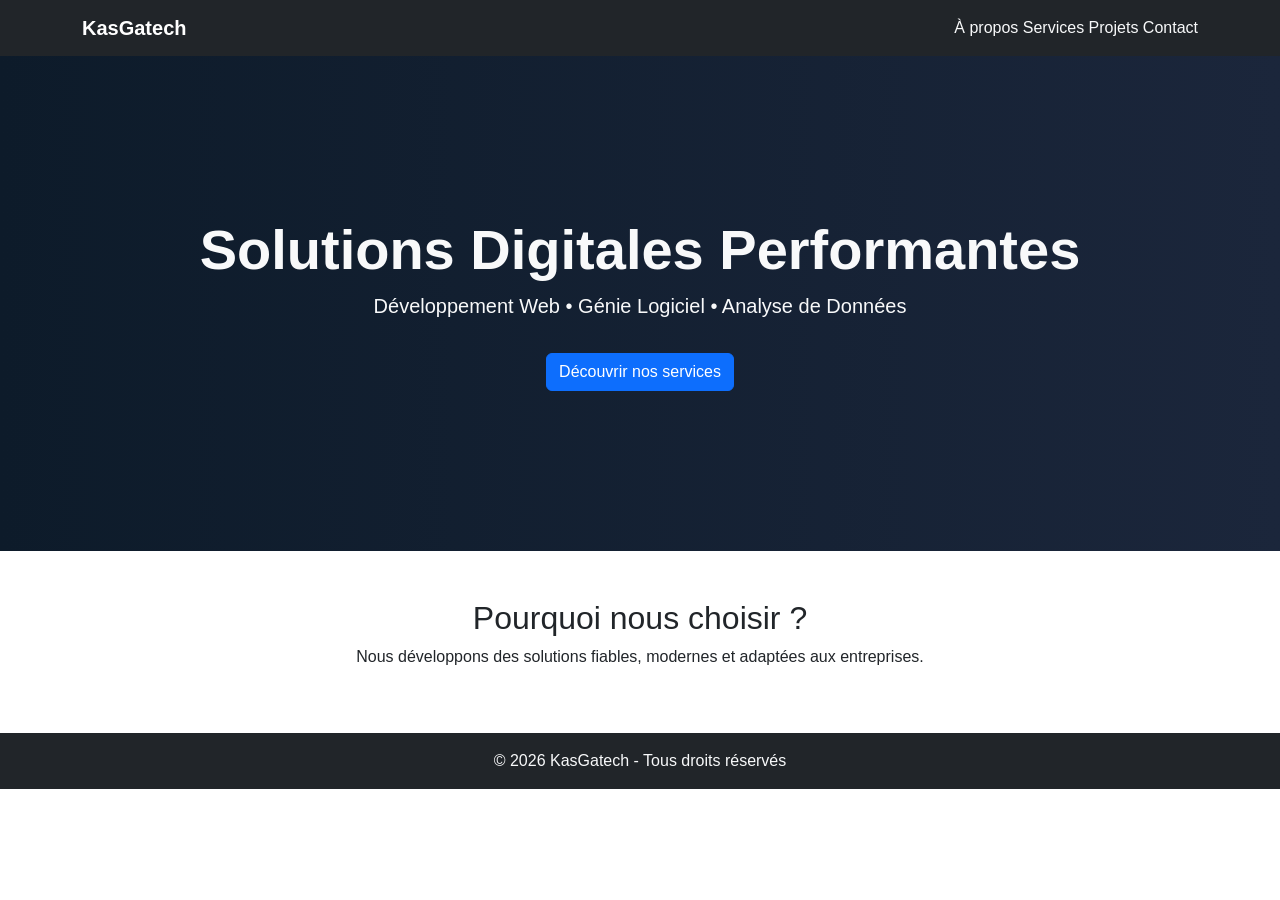
==== index.html @ 81e31eb5 "La page d'acceuil est réalisé" ====
<!DOCTYPE html>
<html lang="fr">
<head>
<meta charset="UTF-8">
<meta name="viewport" content="width=device-width, initial-scale=1.0">
<title>KasGatech | Accueil</title>

<link href="https://cdn.jsdelivr.net/npm/bootstrap@5.3.2/dist/css/bootstrap.min.css" rel="stylesheet">
<link rel="stylesheet" href="assets/css/style.css">
</head>
<body>

<!-- NAVBAR -->
<nav class="navbar navbar-expand-lg navbar-dark bg-dark">
  <div class="container">
    <a class="navbar-brand fw-bold" href="index.html">KasGatech</a>
    <div>
      <a class="nav-link d-inline text-light" href="about.html">À propos</a>
      <a class="nav-link d-inline text-light" href="services.html">Services</a>
      <a class="nav-link d-inline text-light" href="portfolio.html">Projets</a>
      <a class="nav-link d-inline text-light" href="contact.html">Contact</a>
    </div>
  </div>
</nav>

<!-- HERO -->
<section class="hero d-flex align-items-center text-center text-light">
  <div class="container">
    <h1 class="display-4 fw-bold">Solutions Digitales Performantes</h1>
    <p class="lead">Développement Web • Génie Logiciel • Analyse de Données</p>
    <a href="services.html" class="btn btn-primary mt-3">Découvrir nos services</a>
  </div>
</section>

<!-- INTRO -->
<section class="py-5 text-center">
  <div class="container">
    <h2>Pourquoi nous choisir ?</h2>
    <p>Nous développons des solutions fiables, modernes et adaptées aux entreprises.</p>
  </div>
</section>

<footer class="bg-dark text-light text-center py-3">
  © 2026 KasGatech - Tous droits réservés
</footer>

<script src="assets/js/script.js"></script>
</body>
</html>
---- assets/css/style.css ----
body {
    font-family: Arial, sans-serif;
}

.hero {
    height: 55vh;
    background: linear-gradient(to right, #0d1b2a, #1b263b);
}
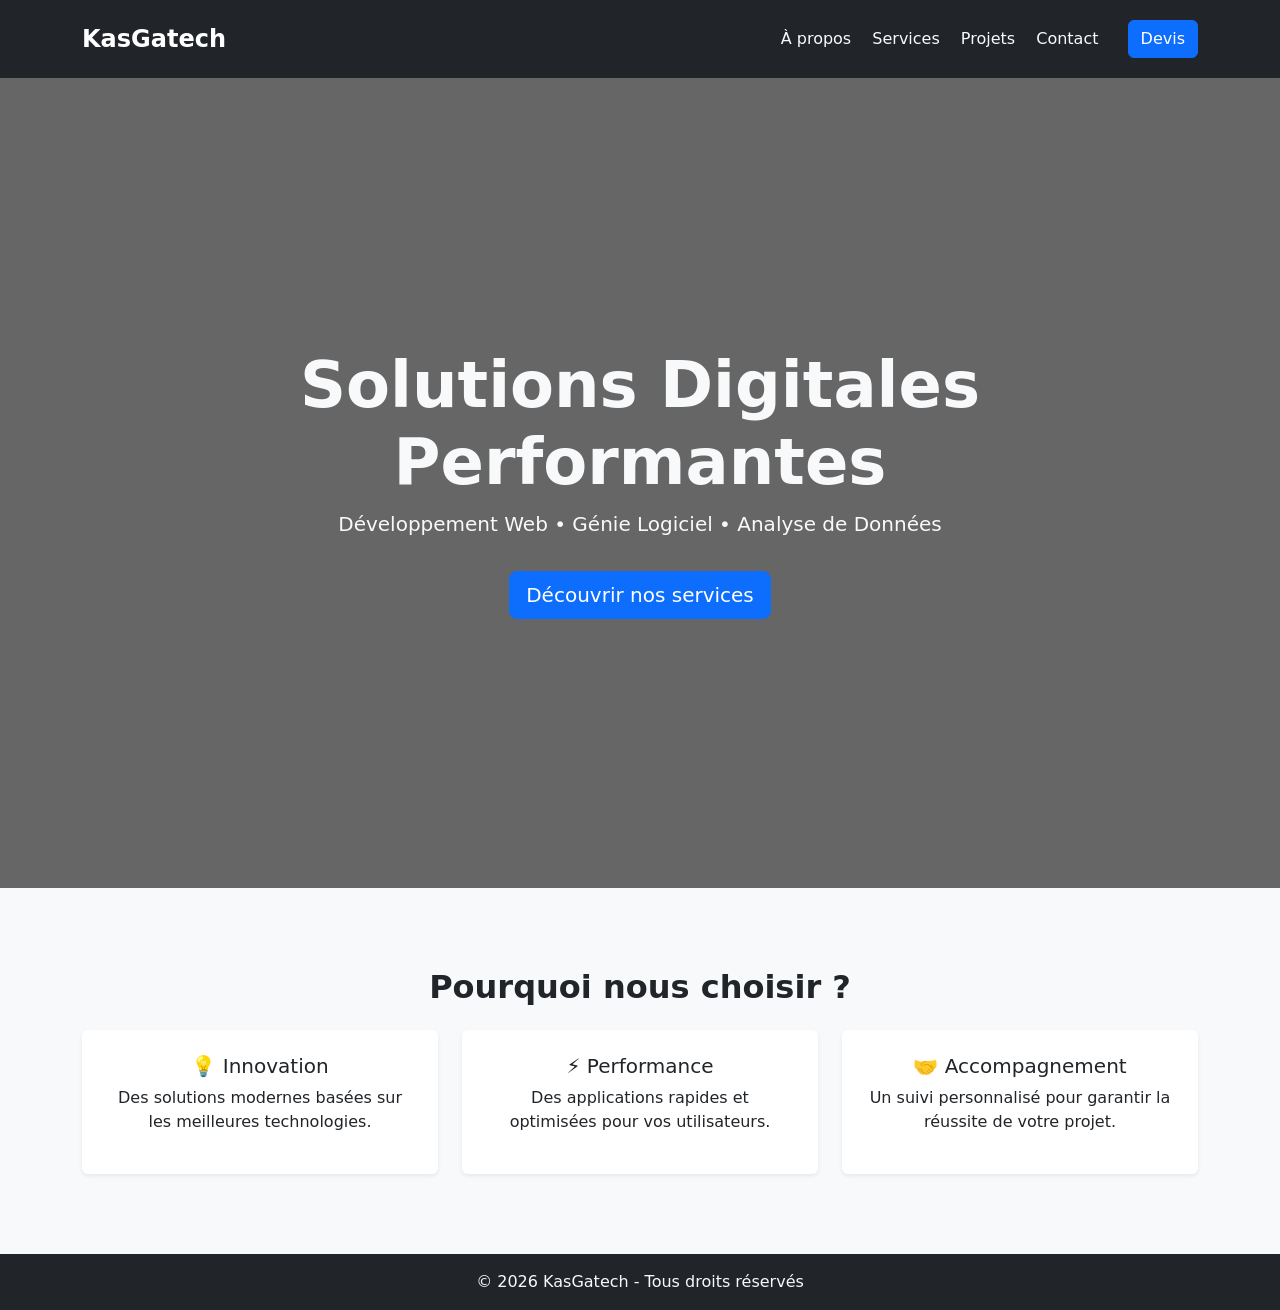
==== commit a89ce95f: "Fin du site" ====
--- a/index.html
+++ b/index.html
@@ -6,19 +6,43 @@
 <title>KasGatech | Accueil</title>
 
 <link href="https://cdn.jsdelivr.net/npm/bootstrap@5.3.2/dist/css/bootstrap.min.css" rel="stylesheet">
-<link rel="stylesheet" href="assets/css/style.css">
+
+<style>
+/* HERO AVEC IMAGE */
+.hero {
+  height: 90vh;
+  background: linear-gradient(rgba(0,0,0,0.6), rgba(0,0,0,0.6)),
+              url("https://images.unsplash.com/photo-1518770660439-4636190af475");
+  background-size: cover;
+  background-position: center;
+}
+
+/* ESPACEMENT SECTIONS */
+section {
+  padding: 80px 0;
+}
+
+/* CARD HOVER */
+.card:hover {
+  transform: translateY(-8px);
+  transition: 0.3s;
+}
+</style>
 </head>
+
 <body>
 
 <!-- NAVBAR -->
-<nav class="navbar navbar-expand-lg navbar-dark bg-dark">
+<nav class="navbar navbar-expand-lg navbar-dark bg-dark py-3">
   <div class="container">
-    <a class="navbar-brand fw-bold" href="index.html">KasGatech</a>
+    <a class="navbar-brand fw-bold fs-4" href="#">KasGatech</a>
+
     <div>
-      <a class="nav-link d-inline text-light" href="about.html">À propos</a>
-      <a class="nav-link d-inline text-light" href="services.html">Services</a>
-      <a class="nav-link d-inline text-light" href="portfolio.html">Projets</a>
-      <a class="nav-link d-inline text-light" href="contact.html">Contact</a>
+      <a class="nav-link d-inline text-light mx-2" href="about.html">À propos</a>
+      <a class="nav-link d-inline text-light mx-2" href="services.html">Services</a>
+      <a class="nav-link d-inline text-light mx-2" href="portfolio.html">Projets</a>
+      <a class="nav-link d-inline text-light mx-2" href="contact.html">Contact</a>
+      <a class="btn btn-primary ms-3" href="devis.html">Devis</a>
     </div>
   </div>
 </nav>
@@ -26,17 +50,39 @@
 <!-- HERO -->
 <section class="hero d-flex align-items-center text-center text-light">
   <div class="container">
-    <h1 class="display-4 fw-bold">Solutions Digitales Performantes</h1>
+    <h1 class="display-3 fw-bold">Solutions Digitales Performantes</h1>
     <p class="lead">Développement Web • Génie Logiciel • Analyse de Données</p>
-    <a href="services.html" class="btn btn-primary mt-3">Découvrir nos services</a>
+    <a href="services.html" class="btn btn-primary btn-lg mt-3">Découvrir nos services</a>
   </div>
 </section>
 
 <!-- INTRO -->
-<section class="py-5 text-center">
+<section class="bg-light text-center">
   <div class="container">
-    <h2>Pourquoi nous choisir ?</h2>
-    <p>Nous développons des solutions fiables, modernes et adaptées aux entreprises.</p>
+    <h2 class="fw-bold mb-4">Pourquoi nous choisir ?</h2>
+
+    <div class="row g-4">
+      <div class="col-md-4">
+        <div class="card p-4 shadow-sm border-0">
+          <h5>💡 Innovation</h5>
+          <p>Des solutions modernes basées sur les meilleures technologies.</p>
+        </div>
+      </div>
+
+      <div class="col-md-4">
+        <div class="card p-4 shadow-sm border-0">
+          <h5>⚡ Performance</h5>
+          <p>Des applications rapides et optimisées pour vos utilisateurs.</p>
+        </div>
+      </div>
+
+      <div class="col-md-4">
+        <div class="card p-4 shadow-sm border-0">
+          <h5>🤝 Accompagnement</h5>
+          <p>Un suivi personnalisé pour garantir la réussite de votre projet.</p>
+        </div>
+      </div>
+    </div>
   </div>
 </section>
 
@@ -44,6 +90,5 @@
   © 2026 KasGatech - Tous droits réservés
 </footer>
 
-<script src="assets/js/script.js"></script>
 </body>
 </html>
